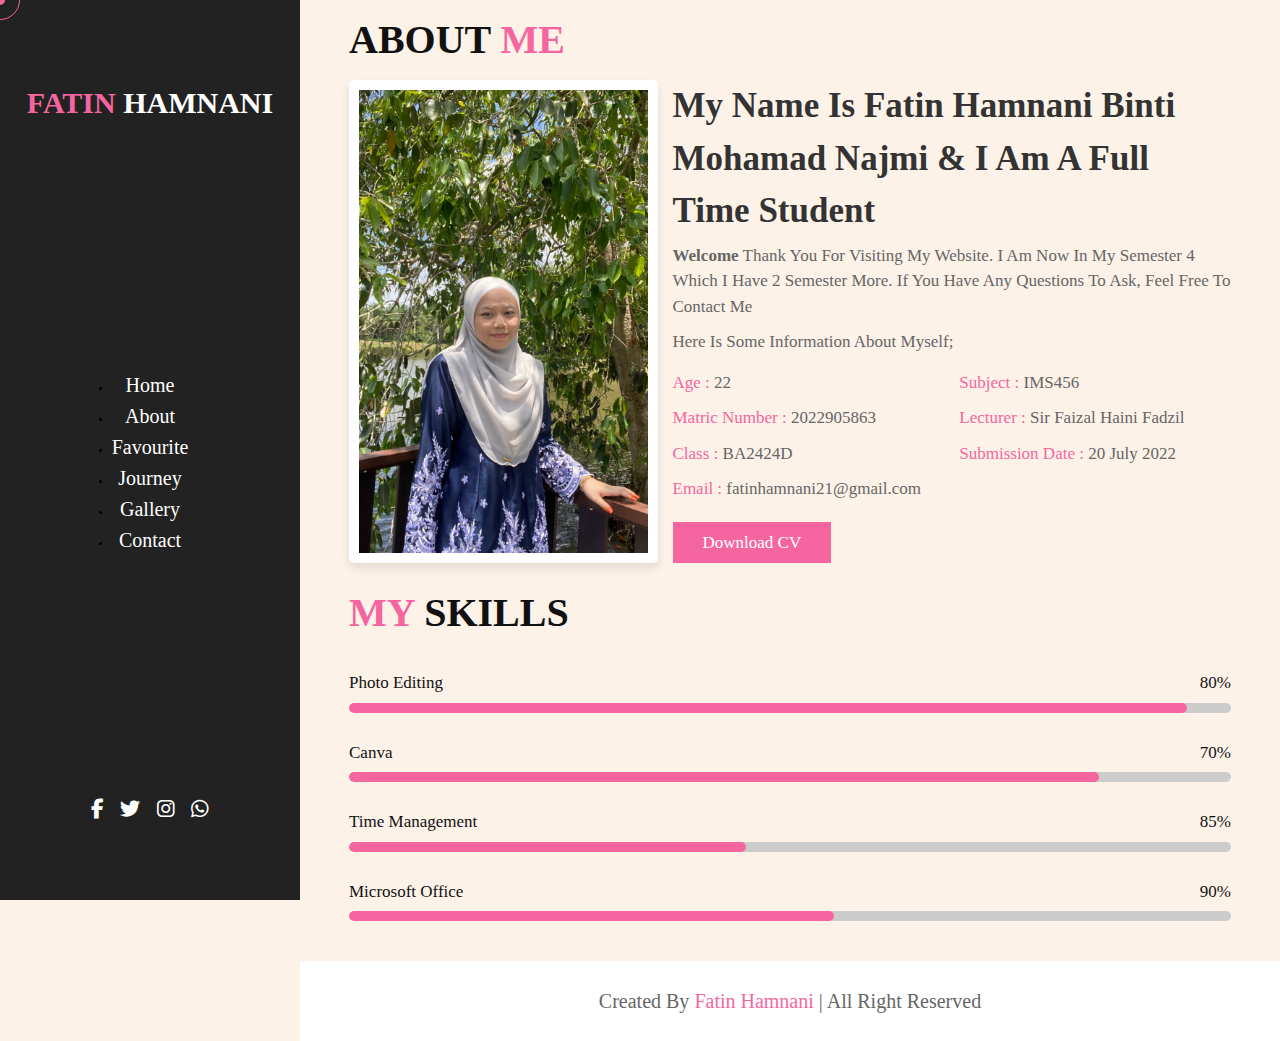
==== about.html @ 7af1b1eb "Add files via upload" ====
<!DOCTYPE html>
<html lang="en">
<head>
        <meta charset="UTF 8">
        <meta http-equiv="X-UA-Compatible" content="IE=edge">
        <meta name="viewport" content="width=device-width, initial-scale=1.0">
        <title>Fatin Hamnani Personal Portfolio</title>

        <!-- font awesome cdn link -->
        <link rel="stylesheet" href="https://cdnjs.cloudflare.com/ajax/libs/font-awesome/6.4.0/css/all.min.css">

        <!-- custom css file link -->
        <link rel="stylesheet" href="style.css">

</head>
<body>
    
<!-- custom cursors -->
<div class="cursor-1"></div>
<div class="cursor-2"></div>
 

<div id="menu-bars" class="fas fa-bars"></div>

<!-- header section start -->

<header>
    <a href="#" class="logo"> <span>fatin</span> hamnani </a>
    <nav class="navbar">
        
        <li class="nav-item">
            <a class="nav-link" href="index.html">Home</a>
        </li>
        <li class="nav-item">
            <a class="nav-link" href="about.html">About</a>
        </li>
        <li class="nav-item">
            <a class="nav-link" href="favourite.html">Favourite</a>
        </li>
        <li class="nav-item">
            <a class="nav-link" href="journey.html">Journey</a>
        </li>
        <li class="nav-item">
            <a class="nav-link" href="gallery.html">Gallery</a>
        </li>
        <li class="nav-item">
            <a class="nav-link" href="contact.html">Contact</a>
        </li>

    </nav>

    <div class="follow">
        <a href="#" class="fab fa-facebook-f"></a>
        <a href="#" class="fab fa-twitter"></a>
        <a href="#" class="fab fa-instagram"></a>
        <a href="#" class="fab fa-whatsapp"></a>
    </div>
</header>

<!-- header section ends -->

<!-- about section start -->

<section id="about.html" class="About" >

    <h1 class="heading"> about <span> me </span> </h1>
    
    <div class="row-1">
    
        <div class="image">
            <img src="fatin.jpeg" alt="">
        </div>
    
        <div class="content">
            <h3> my name is Fatin Hamnani Binti Mohamad Najmi & I am a full time student</h3>
            <p><b>welcome</b> thank you for visiting my website. i am now in my semester 4 which i have 2 semester more. if you have any questions to ask, feel free to contact me </p>
            <p>here is some information about myself;</p>
            <div class="box-container">
                <div class="box">
                    <p> <span> age : </span> 22 </p>
                    <p> <span> matric number : </span> 2022905863 </p>
                    <p> <span> class : </span> BA2424D </p>
                    <p> <span> email : </span> <span class="sentence-case">fatinhamnani21@gmail.com</span></p>
    
                </div>
                <div class="box">
                    <p> <span> subject : </span> IMS456 </p>
                    <p> <span> lecturer : </span> sir faizal haini fadzil </p>
                    <p> <span> submission date : </span> 20 July 2022 </p>
                </div>
            </div>
            <a href="White and Beige Minimalist Graphic Designer Professional Cv Resume.pdf" class="btn">download CV</a>
        </div>
    </div>
    
    <h1 class="heading"> <span> my </span> skills </h1>
    
    <div class="row-2">
    
        <div class="skills">
            <div class="progress">
                <h3> photo editing <span> 80% </span> </h3>
                <div class="bar"> <span></span></div>
            </div>
            <div class="progress">
                <h3> canva <span> 70% </span> </h3>
                <div class="bar"> <span></span></div>
            </div>
            <div class="progress">
                <h3> time management <span> 85% </span> </h3>
                <div class="bar"> <span></span></div>
            </div>
            <div class="progress">
                <h3> microsoft office <span> 90% </span> </h3>
                <div class="bar"> <span></span></div>
            </div>
        </div>
    
    </div>
    
    </section>
    <!-- about section ends -->

    <!-- footer section -->

<footer class="footer"> created by <span> fatin hamnani </span> | all right reserved </footer>

    
<!-- custom js file link -->
<script src="script.js"></script>

</body>
</html>
---- style.css ----
@import url('https://fonts.googleapis.com/css2?family=Roboto:wght@100;300;400;500;700&display=swap');

:root{
    --main-color:#f566a1;
}

*{
    font-family: 'Times New Roman', Times, serif;
    margin: 0; padding: 0;
    box-sizing: border-box;
    outline: none; border: none;
    text-decoration: none;
    text-transform: capitalize;
    transition: all .2s linear;
    line-height: 1.5;
}

html{
    font-size: 62.5%;
    overflow-x: hidden;
    scroll-behavior: smooth;
}

body{
    background: #fcf2e8;
    padding-left: 30rem;
}

section{
    padding: 1rem 5%;
    min-height: 100vh;
}

.heading{
    font-size: 4rem;
    padding-bottom: 1rem;
    color: #111;
    text-transform: uppercase;
}

.heading span{
    color: var(--main-color);
    text-transform: uppercase;
}

.btn{
    display: inline-block;
    margin-top: 1rem;
    padding: .8rem 3rem;
    background: var(--main-color);
    color: #fff;
    cursor: pointer;
    font-size: 1.7rem;
}

.btn:hover{
    background: #111;
    letter-spacing: .2rem;
}

header{
    position: fixed;
    top: 0; left: 0; bottom: 0;
    background: #222;
    display: flex;
    align-items: center;
    justify-content: space-between;
    z-index: 1000;
    flex-flow: column;
    padding: 8rem 2rem;
    width: 30rem;
    text-align: center;
}

header .logo{
    text-transform: uppercase;
    color: #fff;
    font-size: 3rem;
    font-weight: bolder;
}

header .logo span{
    text-transform: uppercase;
    color: var(--main-color);
}

header .navbar a{
    display: block;
    font-size: 2rem;
    color: #fff;
    margin: .1rem 0;
    
}

header .navbar a:hover{
    letter-spacing: 0.5rem;
    color: var(--main-color);
}

header .follow a{
    font-size: 2rem;
    color: #fff;
    margin: 0 .7rem;
}

header .follow a:hover{
    color: var(--main-color);
}

#menu-bars{
    position: fixed;
    top: 1rem; right: 1rem;
    z-index: 10000;
    background: var(--main-color);
    color: #fff;
    border-radius: .5rem;
    padding: 1rem 1.5rem;
    font-size: 3rem;
    cursor: pointer;
    display: none;
}

.cursor-1{
    position: absolute;
    top: 0; left: 0;
    height: 1rem; width: 1rem;
    background: var(--main-color);
    pointer-events: none;
    transform: translate(-50%, -50%);
    border-radius: 50%;
    z-index: 10000;
}

.cursor-1.active{
    height: 7rem;
    width: 7rem;
    opacity: .3;
}

.cursor-2{
    position: absolute;
    top: 0; left: 0;
    height: 4rem; width: 4rem;
    border: .1rem solid var(--main-color);
    pointer-events: none;
    transform: translate(-50%, -50%);
    border-radius: 50%;
    z-index: 10000;
    transition: .3s linear;
}

.cursor-2.active{
    display: none;
}

.Home{
    display: flex;
    align-items: center;
    flex-wrap: wrap;
    gap: 1.5rem;
}

.Home .image{
    flex: 1 1 40rem;
}

.Home .image img{
    width: 100%;
}

.Home .content{
    flex: 1 1 40rem;
}

.Home .content .hi{
    font-size: 2rem;
    color: var(--main-color);
}

.Home .content h3{
    font-size: 4.5rem;
    color: #111;
    text-transform: inherit;
}

.Home .content h3 span{
    color: var(--main-color);
    text-transform: uppercase;
}

.Home .content .info{
    font-size: 1.2rem;
    color:#888888;
    padding: .5rem 0;
}

.Home .content .text{
    font-size: 1.7rem;
    color: #111;
    padding: .5rem 0;
}

.About .row-1{
    display: flex;
    flex-wrap: wrap;
    gap: 1.5rem;
    padding-bottom: 2rem;
}

.About .row-1 .image{
    flex: 1 1 25rem;
}

.About .row-1 .image img{
    height: 100%;
    width: 100%;
    object-fit: cover;
    border: 1rem solid #fff;
    border-radius: .5rem;
    box-shadow: 0 .5rem 1rem rgba(0, 0, 0, .1);
}

.About .row-1 .content{
    flex: 1 1 50rem;
}

.About .row-1 .content h3{
    color: #333;
    font-size: 3.5rem;
}

.About .row-1 .content p{
    color: #666;
    font-size: 1.7rem;
    padding: .5rem 0;
}

.About .row-1 .content .box-container{
    display: flex;
    flex-wrap: wrap;
    gap: 1.5rem;
    padding: 0.5rem 0;
}

.About .row-1 .content .box-container .box{
    flex: 1 1 20rem;
}

.About .row-1 .content .box-container .box span{
    color: var(--main-color);
}

.About .row-1 .content .box-container .box .sentence-case{
    text-transform: lowercase;
    color: #666;
}

.About .row-2{
    display: flex;
    flex-wrap: wrap;
    gap: 1.5rem;
    align-items: center;
}

.About .row-2 .skills{
    flex: 1 1 40rem;
}

.About .row-2 .skills .progress{
    padding: 1rem 0;
}

.About .row-2 .skills .progress h3{
    display: flex;
    justify-content: space-between;
    padding: .7rem 0;
    font-size: 1.7rem;
    color: #111;
    font-weight: 400;
}

.About .row-2 .skills .progress .bar{
    width: 100%;
    background: #ccc;
    overflow: hidden;
    height: 1rem;
    border-radius: 50rem;
}

.About .row-2 .skills .progress .bar span{
    display: block;
    height: 100%;
    background: var(--main-color);
    border-radius: 50rem;
}

.About .row-2 .skills .progress:nth-child(1) .bar span{
    width: 95%;
}

.About .row-2 .skills .progress:nth-child(2) .bar span{
    width: 85%;
}

.About .row-2 .skills .progress:nth-child(3) .bar span{
    width: 45%;
}

.About .row-2 .skills .progress:nth-child(4) .bar span{
    width: 55%;
}

.About .row-2 .box-container{
    flex: 1 1 40rem;
    display: flex;
    flex-wrap: wrap;
    gap: 1.5rem;
}

.About .row-2 .box-container .box{
    flex: 1 1 15rem;
    background: #fff;
    padding: 2rem;
    border-radius: 5rem;
    box-shadow: 0.5rem 1rem rgba(0, 0, 0, .1);
}

.About .row-2 .box-container .box h3{
    color: var(--main-color);
    font-size: 3rem;
}

.About .row-2 .box-container .box p{
    color: #666;
    font-size: 1.7rem;
    padding-top: .5rem;
}

.Favourite .box-container{
    display: flex;
    flex-wrap: wrap;
    gap: 1.5rem;
}

.Favourite .box-container .box{
    flex: 1 1 30rem;
    text-align: center;
    padding: 2rem;
    background: #fff;
    border-radius: .5rem;
    box-shadow: 0 .5rem 1rem rgba(0, 0, 0, .1);
}

.Favourite .box-container .box i{
    height: 6rem;
    width: 6rem;
    line-height: 6rem;
    font-size: 2.5rem;
    color: #fff;
    background: var(--main-color);
    border-radius: 50%;
}

.Favourite .box-container .box h3{
    color: #444;
    font-size: 2.2rem;
    padding-top: 1rem;
}

.Favourite .box-container .box p{
    color: #666;
    font-size: 1.7rem;
    padding-top: .5rem;
}

.Journey .box-container{
    display: flex;
    flex-wrap: wrap;
    gap: 1.5rem;
}

.Journey .box-container .box{
    position: relative;
    flex: 1 1 33rem;
    border-left: .2rem solid var(--main-color);
    padding-left: 2rem;
    padding-right: 2rem;
    padding-bottom: 2rem;
}

.Journey .box-container .box::before{
    content: '';
    position: absolute;
    top: 0; left: -1rem;
    height: 2rem;
    width: 2rem;
    border-radius: 50%;
    background: var(--main-color);
}

.Journey .box-container .box .content{
    background: #fff;
    padding: 1.5rem;
    box-shadow: 0 .5rem 1rem rgba(0, 0, 0, .1);
    border-radius: .5rem;
}

.Journey .box-container .box .content span{
    color: #fff;
    font-size: 1.7rem;
    background: var(--main-color);
    border-radius: 50rem;
    padding: .4rem 1rem;
}

.Journey .box-container .box .content h3{
    font-size: 2.5rem;
    padding: .5rem 0;
    color: #111;
}

.Journey .box-container .box .content p{
    font-size: 1.5rem;
    color: #666;
}

.Gallery .box-container{
    display: flex;
    flex-wrap: wrap;
    gap: 1.5rem;
}

.Gallery .box-container .box{
    flex: 1 1 30rem;
    height: 25rem;
    position: relative;
    overflow: hidden;
    border: 1rem solid #fff;
    box-shadow: 0 .5rem 1rem rgba(0, 0, 0, .1);
    background: #fff;
    border-radius: .5rem;
}

.Gallery .box-container .box img{
    height: 100%;
    width: 100%;
    object-fit: cover;
    border-radius: .5rem;
    position: relative;
    z-index: 1;
}

.Gallery .box-container .box:hover img{
    height: 80%;
    width: 80%;
}

.Gallery .box-container .box h3{
    position: absolute;
    bottom: .5rem; left: 1rem;
    font-size: 2.5rem;
    color: #333;
    text-transform: uppercase;
}

.Gallery .box-container .box .icons{
    position: absolute;
    top: 1rem; right: 1rem;
}

.Gallery .box-container .box .icons a{
    display: block;
    height: 4rem;
    width: 4rem;
    border-radius: .5rem;
    background: #eee;
    color: #333;
    font-size: 1.7rem;
    line-height: 4rem;
    text-align: center;
    margin-bottom: 1rem;
}

.Gallery .box-container .box .icons a:hover{
    background: var(--main-color);
    color: #fff;
}

.Contact .icons-container{
    display: flex;
    gap: 1.5rem;
    flex-wrap: wrap;
    padding-bottom: 2rem;
}

.Contact .icons-container .icons{
    flex: 1 1 25rem;
    text-align: center;
    padding: 2rem;
    background: #fff;
    box-shadow: 0 .5rem 1rem rgba(0, 0, 0, .1);
    border-radius: .5rem;
}

.Contact .icons-container .icons i{
    height: 5rem;
    width: 5rem;
    line-height: 5rem;
    font-size: 2rem;
    background: var(--main-color);
    color: #fff;
    border-radius: 50%;
}

.Contact .icons-container .icons h3{
    color: #111;
    font-size: 2rem;
    padding: .5rem 0;
}

.Contact .icons-container .icons p{
    color: #666;
    font-size: 1.7rem;
}

.Contact .row{
    display: flex;
    flex-wrap: wrap;
    gap: 1.5rem;
}

.Contact .row form{
    flex: 1 1 55rem;
    background: #fff;
    padding: 0 2rem;
    box-shadow: 0 .5rem 1rem rgba(0, 0, 0, .1);
    border-radius: .5rem;
}

.Contact .row .map{
    flex: 1 1 25rem;
    border: 1rem solid #fff;
    box-shadow: 0 .5rem 1rem rgba(0, 0, 0, .1);
    border-radius: .5rem;
    width: 100%;
}

.Contact .row form .box,
.Contact .row form textarea{
    width: 100%;
    border-bottom: .1rem solid #333;
    color: #333;
    text-transform: none;
    font-size: 1,7rem;
    padding: 1rem 0;
    margin: 1rem 0;
}

.Contact .row form .box:focus,
.Contact .row form textarea:focus{
    border-color: var(--main-color);
}

.Contact .row form .box::placeholder,
.Contact .row form textarea::placeholder{
    text-transform: capitalize;
}

.Contact .row form textarea{
    height: 20rem;
    resize: none;
}

.Contact .row form .btn{
    margin-top: 0;
    margin-bottom: 1.5rem;
}

.footer{
    margin-top: 2rem;
    font-size: 2rem;
    padding: 2.5rem;
    text-align: center;
    color: #666;
    background: #fff;
}

.footer span{
    color: var(--main-color);
}














/* media queries */
@media (max-width:991px){

    html{
        font-size: 55%;
    }

    body{
        padding: 0;
    }

    #menu-bars{
        display: initial;
    }

    header{
        left: -120%;
    }

    header.active{
        left: 0%;
    }

    .cursor-1,
    .cursor-2{
        display: none;
    }
}

@media (max-width:450px){
    
    html{
        font-size: 50%;
    }

    header{
        width: 100%;
    }

    .Experiance .box-container .box{
        padding-right: 0;
    }
}
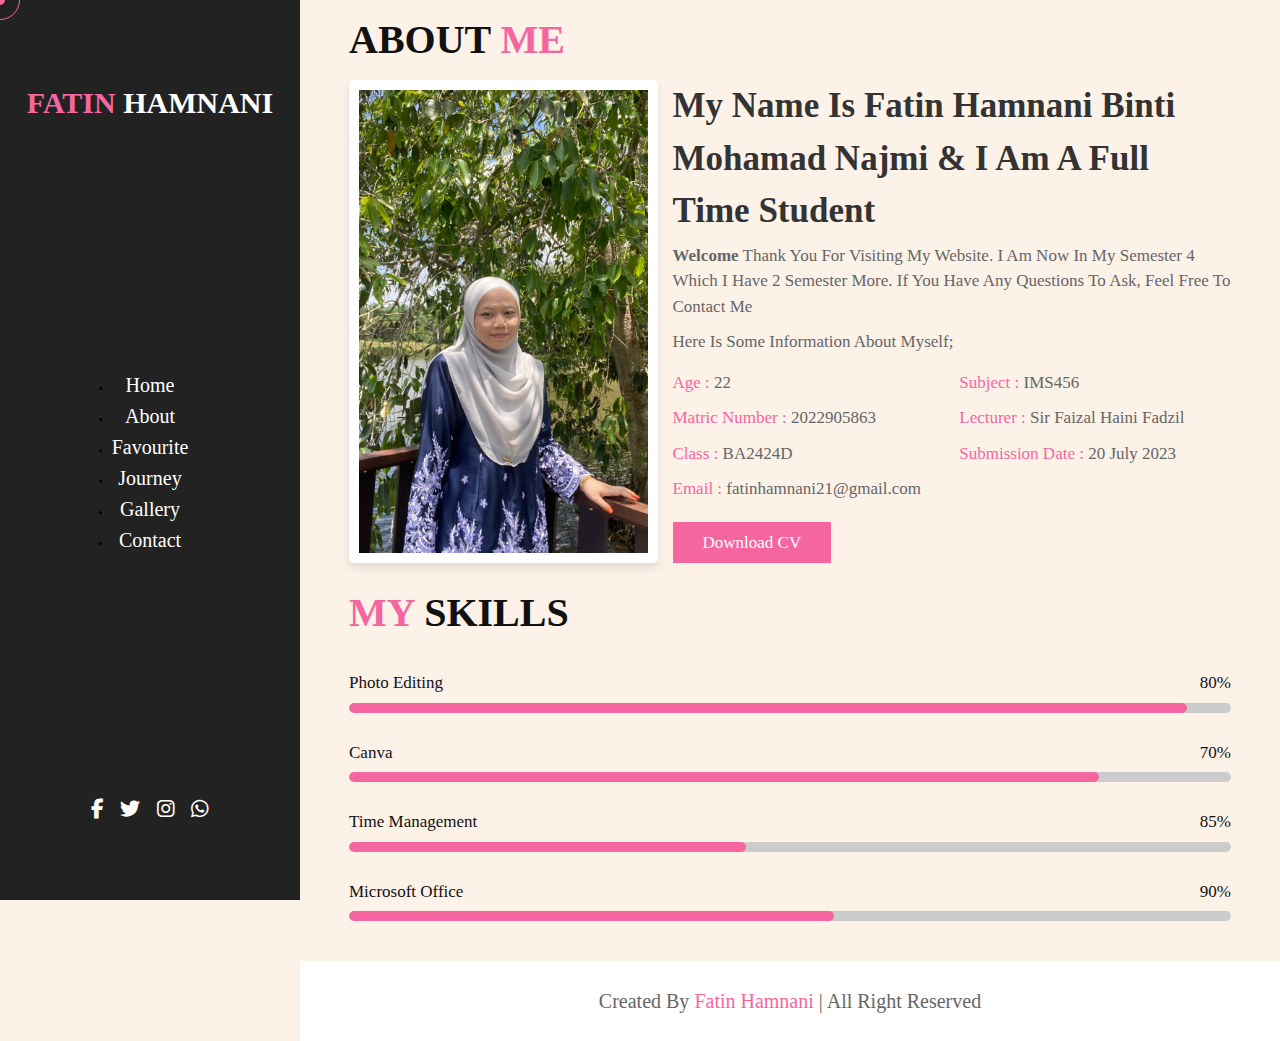
==== commit 90cba287: "Add files via upload" ====
--- a/about.html
+++ b/about.html
@@ -86,7 +86,7 @@
                 <div class="box">
                     <p> <span> subject : </span> IMS456 </p>
                     <p> <span> lecturer : </span> sir faizal haini fadzil </p>
-                    <p> <span> submission date : </span> 20 July 2022 </p>
+                    <p> <span> submission date : </span> 20 July 2023 </p>
                 </div>
             </div>
             <a href="White and Beige Minimalist Graphic Designer Professional Cv Resume.pdf" class="btn">download CV</a>
